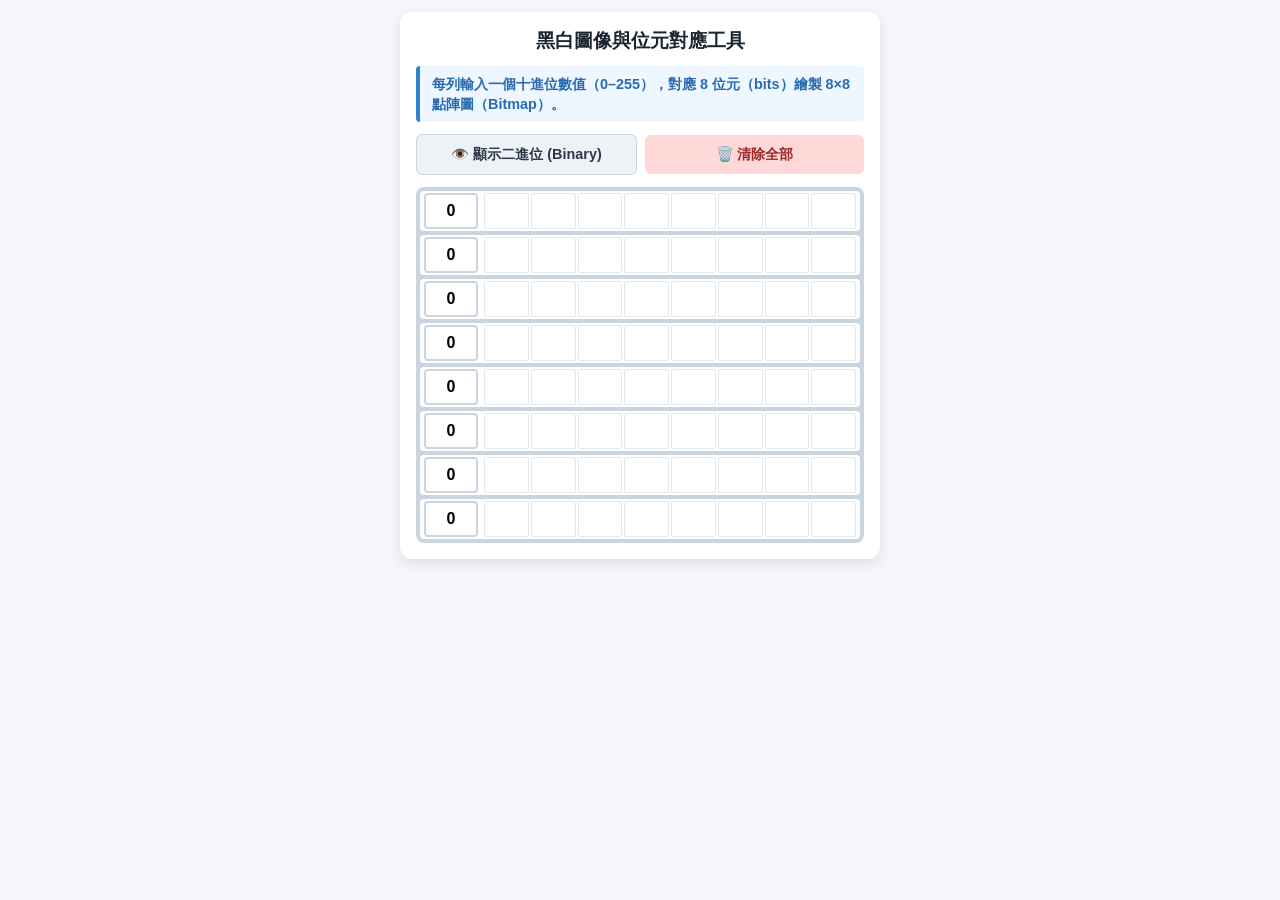
==== gemini-version.html @ 36fb410e "Add gemini-version.html for bitmap storage tool" ====
<!DOCTYPE1 html>
<html lang="zh-Hant">
<head>
  <meta charset="UTF-8">
  <meta name="viewport" content="width=device-width, initial-scale=1.0">
  <title>點陣圖儲存原理學習工具 (Bitmap Storage Concept)</title>
  <style>
    * {
      box-sizing: border-box;
      margin: 0;
      padding: 0;
    }

    body {
      font-family: -apple-system, BlinkMacSystemFont, "Segoe UI", Roboto, "Helvetica Neue", Arial, sans-serif;
      background-color: #f4f6f9;
      color: #333;
      padding: 12px;
      display: flex;
      flex-direction: column;
      align-items: center;
      min-height: 100vh;
    }

    .container {
      width: 100%;
      max-width: 480px;
      background: #ffffff;
      border-radius: 12px;
      padding: 16px;
      box-shadow: 0 4px 12px rgba(0,0,0,0.1);
      display: flex;
      flex-direction: column;
      gap: 12px;
    }

    h1 {
      font-size: 1.2rem;
      text-align: center;
      color: #1a252f;
    }

    .description {
      font-size: 0.9rem;
      background-color: #eef6ff;
      border-left: 4px solid #3182ce;
      padding: 8px 12px;
      border-radius: 4px;
      line-height: 1.4;
      color: #2b6cb0;
      font-weight: bold;
    }

    .controls {
      display: flex;
      justify-content: space-between;
      align-items: center;
      gap: 8px;
    }

    .toggle-btn, .clear-btn {
      flex: 1;
      padding: 10px 8px;
      font-size: 0.9rem;
      font-weight: bold;
      border: none;
      border-radius: 6px;
      cursor: pointer;
      display: flex;
      align-items: center;
      justify-content: center;
      gap: 4px;
    }

    .toggle-btn {
      background-color: #edf2f7;
      color: #2d3748;
      border: 1px solid #cbd5e0;
    }

    .toggle-btn.active {
      background-color: #3182ce;
      color: white;
      border-color: #2b6cb0;
    }

    .clear-btn {
      background-color: #fed7d7;
      color: #9b2c2c;
    }

    .clear-btn:active {
      background-color: #feb2b2;
    }

    .grid-container {
      display: flex;
      flex-direction: column;
      gap: 4px;
      background-color: #cbd5e0;
      padding: 4px;
      border-radius: 8px;
    }

    .row-wrapper {
      display: flex;
      align-items: center;
      gap: 6px;
      background-color: #ffffff;
      padding: 2px 4px;
      border-radius: 4px;
    }

    .input-group {
      display: flex;
      flex-direction: column;
      width: 54px;
      position: relative;
    }

    .row-input {
      width: 100%;
      height: 36px;
      text-align: center;
      font-size: 1rem;
      font-weight: bold;
      border: 2px solid #cbd5e0;
      border-radius: 4px;
      outline: none;
    }

    .row-input:focus {
      border-color: #3182ce;
    }

    .row-input.error {
      border-color: #e53e3e;
      background-color: #fff5f5;
    }

    .binary-display {
      font-family: monospace;
      font-size: 0.75rem;
      letter-spacing: 1px;
      color: #718096;
      text-align: center;
      display: none;
      white-space: nowrap;
    }

    .show-binary .binary-display {
      display: block;
    }

    .pixels-row {
      display: flex;
      flex: 1;
      gap: 2px;
      height: 36px;
    }

    .pixel {
      flex: 1;
      height: 100%;
      border-radius: 2px;
      transition: background-color 0.1s ease;
      display: flex;
      align-items: center;
      justify-content: center;
      font-size: 0.7rem;
      font-weight: bold;
      user-select: none;
    }

    .pixel.off {
      background-color: #ffffff;
      border: 1px solid #e2e8f0;
      color: #a0aec0;
    }

    .pixel.on {
      background-color: #000000;
      border: 1px solid #000000;
      color: #ffffff;
    }

    .error-toast {
      position: fixed;
      top: 20px;
      left: 50%;
      transform: translateX(-50%);
      background-color: #e53e3e;
      color: white;
      padding: 10px 16px;
      border-radius: 20px;
      font-size: 0.9rem;
      box-shadow: 0 4px 10px rgba(0,0,0,0.2);
      display: none;
      z-index: 1000;
    }
  </style>
</head>
<body>

  <div id="errorToast" class="error-toast">請輸入 0 至 255 的整數！</div>

  <div class="container">
    <h1>黑白圖像與位元對應工具</h1>

    <div class="description" id="statusDescription">
      每列輸入一個十進位數值（0–255），對應 8 位元（bits）繪製 8×8 點陣圖（Bitmap）。
    </div>

    <div class="controls">
      <button class="toggle-btn" id="toggleBinaryBtn" onclick="toggleBinary()">
        <span>👁️ 顯示二進位 (Binary)</span>
      </button>
      <button class="clear-btn" onclick="clearAll()">
        <span>🗑️ 清除全部</span>
      </button>
    </div>

    <div class="grid-container" id="gridContainer">
      </div>
  </div>

  <script>
    const rowsCount = 8;
    const gridContainer = document.getElementById('gridContainer');
    const toast = document.getElementById('errorToast');
    let showBinaryState = false;

    // 初始化 8 行
    function initGrid() {
      gridContainer.innerHTML = '';
      for (let i = 0; i < rowsCount; i++) {
        const rowWrapper = document.createElement('div');
        rowWrapper.className = 'row-wrapper';

        // 輸入框容器
        const inputGroup = document.createElement('div');
        inputGroup.className = 'input-group';

        const input = document.createElement('input');
        input.type = 'text';
        input.inputMode = 'numeric';
        input.className = 'row-input';
        input.value = '0';
        input.dataset.rowIndex = i;
        input.addEventListener('input', (e) => handleInput(e, i));

        const binaryDisplay = document.createElement('div');
        binaryDisplay.className = 'binary-display';
        binaryDisplay.id = `binary-${i}`;
        binaryDisplay.innerText = '00000000';

        inputGroup.appendChild(input);
        inputGroup.appendChild(binaryDisplay);

        // 8 個像素方格
        const pixelsRow = document.createElement('div');
        pixelsRow.className = 'pixels-row';
        pixelsRow.id = `row-pixels-${i}`;

        for (let j = 0; j < 8; j++) {
          const pixel = document.createElement('div');
          pixel.className = 'pixel off';
          pixel.id = `pixel-${i}-${j}`;
          pixelsRow.appendChild(pixel);
        }

        rowWrapper.appendChild(inputGroup);
        rowWrapper.appendChild(pixelsRow);
        gridContainer.appendChild(rowWrapper);

        updateRow(i, 0);
      }
    }

    // 處理輸入與驗證
    function handleInput(e, rowIndex) {
      const inputEl = e.target;
      const valStr = inputEl.value.trim();

      // 空白時預設為 0 更新，但不報錯
      if (valStr === '') {
        inputEl.classList.remove('error');
        updateRow(rowIndex, 0);
        return;
      }

      // 正則驗證：必須為純數字整數
      const isValidInt = /^\d+$/.test(valStr);
      const valNum = parseInt(valStr, 10);

      if (!isValidInt || valNum < 0 || valNum > 255) {
        inputEl.classList.add('error');
        showToast();
        // 還原為有效數值或維持最後正確狀態
        return;
      }

      inputEl.classList.remove('error');
      updateRow(rowIndex, valNum);
    }

    // 更新單列圖案與二進位顯示
    function updateRow(rowIndex, val) {
      // 轉換為 8 位元二進位字串 (補零)
      const binaryStr = val.toString(2).padStart(8, '0');
      
      // 更新二進位文字顯示
      const binaryDisplay = document.getElementById(`binary-${rowIndex}`);
      if (binaryDisplay) {
        binaryDisplay.innerText = binaryStr;
      }

      // 更新 8 個像素格 (最高位 bit 7 在最左邊, bit 0 在最右邊)
      for (let bit = 0; bit < 8; bit++) {
        const pixel = document.getElementById(`pixel-${rowIndex}-${bit}`);
        const bitValue = binaryStr[bit]; // '1' 或 '0'

        if (bitValue === '1') {
          pixel.className = 'pixel on';
          pixel.innerText = showBinaryState ? '1' : '';
        } else {
          pixel.className = 'pixel off';
          pixel.innerText = showBinaryState ? '0' : '';
        }
      }
    }

    // 切換二進位顯示模式
    function toggleBinary() {
      showBinaryState = !showBinaryState;
      const btn = document.getElementById('toggleBinaryBtn');
      
      if (showBinaryState) {
        gridContainer.classList.add('show-binary');
        btn.classList.add('active');
      } else {
        gridContainer.classList.remove('show-binary');
        btn.classList.remove('active');
      }

      // 重新整理像素格上的文字數字
      const inputs = document.querySelectorAll('.row-input');
      inputs.forEach((input, index) => {
        const val = parseInt(input.value, 10) || 0;
        updateRow(index, val);
      });
    }

    // 清除全部回到預設 state
    function clearAll() {
      const inputs = document.querySelectorAll('.row-input');
      inputs.forEach((input, index) => {
        input.value = '0';
        input.classList.remove('error');
        updateRow(index, 0);
      });
    }

    // 顯示錯誤提示 Toast
    let toastTimer;
    function showToast() {
      toast.style.display = 'block';
      clearTimeout(toastTimer);
      toastTimer = setTimeout(() => {
        toast.style.display = 'none';
      }, 2000);
    }

    // 啟動初始化
    initGrid();
  </script>
</body>
</html>
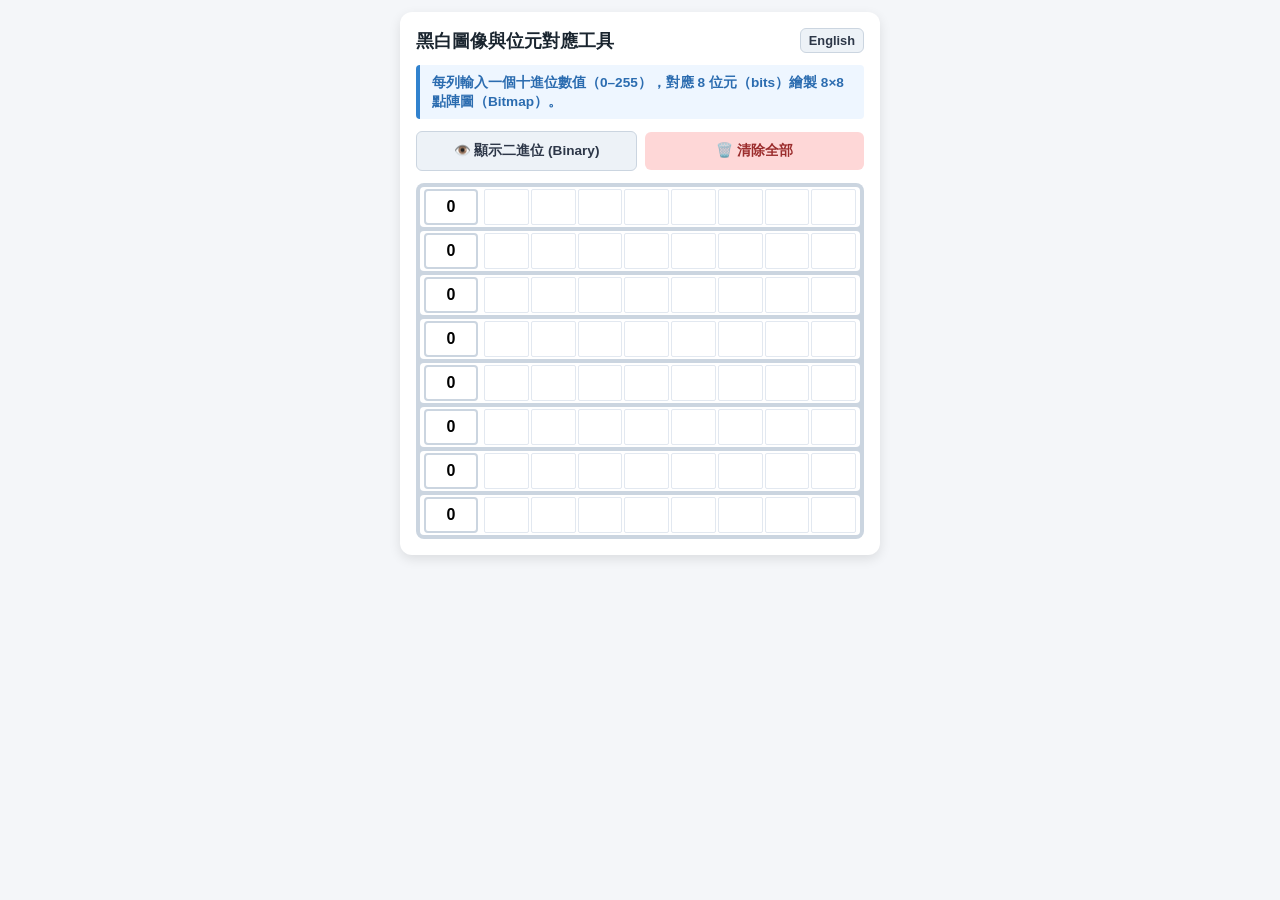
==== commit a6c4b935: "Fix DOCTYPE and enhance layout with header bar Refactor HTML structure and improve styling." ====
--- a/gemini-version.html
+++ b/gemini-version.html
@@ -1,4 +1,4 @@
-<!DOCTYPE1 html>
+<!DOCTYPE html>
 <html lang="zh-Hant">
 <head>
   <meta charset="UTF-8">
@@ -34,14 +34,30 @@
       gap: 12px;
     }
 
+    .header-bar {
+      display: flex;
+      justify-content: space-between;
+      align-items: center;
+    }
+
     h1 {
-      font-size: 1.2rem;
-      text-align: center;
+      font-size: 1.1rem;
       color: #1a252f;
     }
 
+    .lang-btn {
+      background-color: #edf2f7;
+      border: 1px solid #cbd5e0;
+      border-radius: 6px;
+      padding: 4px 8px;
+      font-size: 0.8rem;
+      font-weight: bold;
+      cursor: pointer;
+      color: #2d3748;
+    }
+
     .description {
-      font-size: 0.9rem;
+      font-size: 0.85rem;
       background-color: #eef6ff;
       border-left: 4px solid #3182ce;
       padding: 8px 12px;
@@ -60,8 +76,8 @@
 
     .toggle-btn, .clear-btn {
       flex: 1;
-      padding: 10px 8px;
-      font-size: 0.9rem;
+      padding: 10px 6px;
+      font-size: 0.85rem;
       font-weight: bold;
       border: none;
       border-radius: 6px;
@@ -193,30 +209,34 @@
       color: white;
       padding: 10px 16px;
       border-radius: 20px;
-      font-size: 0.9rem;
+      font-size: 0.85rem;
       box-shadow: 0 4px 10px rgba(0,0,0,0.2);
       display: none;
       z-index: 1000;
+      text-align: center;
     }
   </style>
 </head>
 <body>
 
-  <div id="errorToast" class="error-toast">請輸入 0 至 255 的整數！</div>
+  <div id="errorToast" class="error-toast"></div>
 
   <div class="container">
-    <h1>黑白圖像與位元對應工具</h1>
-
-    <div class="description" id="statusDescription">
+    <div class="header-bar">
+      <h1 id="uiTitle">黑白圖像與位元對應工具</h1>
+      <button class="lang-btn" id="langBtn" onclick="toggleLanguage()">English</button>
+    </div>
+
+    <div class="description" id="uiDesc">
       每列輸入一個十進位數值（0–255），對應 8 位元（bits）繪製 8×8 點陣圖（Bitmap）。
     </div>
 
     <div class="controls">
       <button class="toggle-btn" id="toggleBinaryBtn" onclick="toggleBinary()">
-        <span>👁️ 顯示二進位 (Binary)</span>
+        <span id="uiToggleBtn">👁️ 顯示二進位 (Binary)</span>
       </button>
       <button class="clear-btn" onclick="clearAll()">
-        <span>🗑️ 清除全部</span>
+        <span id="uiClearBtn">🗑️ 清除全部</span>
       </button>
     </div>
 
@@ -228,16 +248,55 @@
     const rowsCount = 8;
     const gridContainer = document.getElementById('gridContainer');
     const toast = document.getElementById('errorToast');
+    
     let showBinaryState = false;
-
-    // 初始化 8 行
+    let currentLang = 'zh'; // 預設繁體中文
+
+    const i18n = {
+      zh: {
+        title: "黑白圖像與位元對應工具",
+        langBtn: "English",
+        desc: "每列輸入一個十進位數值（0–255），對應 8 位元（bits）繪製 8×8 點陣圖（Bitmap）。",
+        toggleShow: "👁️ 顯示二進位 (Binary)",
+        toggleHide: "👁️ 隱藏二進位 (Binary)",
+        clear: "🗑️ 清除全部",
+        errorToast: "請輸入 0 至 255 的整數！"
+      },
+      en: {
+        title: "Bitmap & Bit Storage Tool",
+        langBtn: "繁體中文",
+        desc: "Enter a decimal value (0–255) per row to map 8 bits into an 8×8 bitmap pattern.",
+        toggleShow: "👁️ Show Binary",
+        toggleHide: "👁️ Hide Binary",
+        clear: "🗑️ Clear All",
+        errorToast: "Please enter an integer between 0 and 255!"
+      }
+    };
+
+    function updateLanguageUI() {
+      const texts = i18n[currentLang];
+      document.getElementById('uiTitle').innerText = texts.title;
+      document.getElementById('langBtn').innerText = texts.langBtn;
+      document.getElementById('uiDesc').innerText = texts.desc;
+      document.getElementById('uiClearBtn').innerText = texts.clear;
+      
+      const toggleBtnText = document.getElementById('uiToggleBtn');
+      toggleBtnText.innerText = showBinaryState ? texts.toggleHide : texts.toggleShow;
+      
+      document.documentElement.lang = currentLang === 'zh' ? 'zh-Hant' : 'en';
+    }
+
+    function toggleLanguage() {
+      currentLang = currentLang === 'zh' ? 'en' : 'zh';
+      updateLanguageUI();
+    }
+
     function initGrid() {
       gridContainer.innerHTML = '';
       for (let i = 0; i < rowsCount; i++) {
         const rowWrapper = document.createElement('div');
         rowWrapper.className = 'row-wrapper';
 
-        // 輸入框容器
         const inputGroup = document.createElement('div');
         inputGroup.className = 'input-group';
 
@@ -257,7 +316,6 @@
         inputGroup.appendChild(input);
         inputGroup.appendChild(binaryDisplay);
 
-        // 8 個像素方格
         const pixelsRow = document.createElement('div');
         pixelsRow.className = 'pixels-row';
         pixelsRow.id = `row-pixels-${i}`;
@@ -277,26 +335,22 @@
       }
     }
 
-    // 處理輸入與驗證
     function handleInput(e, rowIndex) {
       const inputEl = e.target;
       const valStr = inputEl.value.trim();
 
-      // 空白時預設為 0 更新，但不報錯
       if (valStr === '') {
         inputEl.classList.remove('error');
         updateRow(rowIndex, 0);
         return;
       }
 
-      // 正則驗證：必須為純數字整數
       const isValidInt = /^\d+$/.test(valStr);
       const valNum = parseInt(valStr, 10);
 
       if (!isValidInt || valNum < 0 || valNum > 255) {
         inputEl.classList.add('error');
         showToast();
-        // 還原為有效數值或維持最後正確狀態
         return;
       }
 
@@ -304,21 +358,17 @@
       updateRow(rowIndex, valNum);
     }
 
-    // 更新單列圖案與二進位顯示
     function updateRow(rowIndex, val) {
-      // 轉換為 8 位元二進位字串 (補零)
       const binaryStr = val.toString(2).padStart(8, '0');
       
-      // 更新二進位文字顯示
       const binaryDisplay = document.getElementById(`binary-${rowIndex}`);
       if (binaryDisplay) {
         binaryDisplay.innerText = binaryStr;
       }
 
-      // 更新 8 個像素格 (最高位 bit 7 在最左邊, bit 0 在最右邊)
       for (let bit = 0; bit < 8; bit++) {
         const pixel = document.getElementById(`pixel-${rowIndex}-${bit}`);
-        const bitValue = binaryStr[bit]; // '1' 或 '0'
+        const bitValue = binaryStr[bit];
 
         if (bitValue === '1') {
           pixel.className = 'pixel on';
@@ -330,7 +380,6 @@
       }
     }
 
-    // 切換二進位顯示模式
     function toggleBinary() {
       showBinaryState = !showBinaryState;
       const btn = document.getElementById('toggleBinaryBtn');
@@ -343,7 +392,8 @@
         btn.classList.remove('active');
       }
 
-      // 重新整理像素格上的文字數字
+      updateLanguageUI();
+
       const inputs = document.querySelectorAll('.row-input');
       inputs.forEach((input, index) => {
         const val = parseInt(input.value, 10) || 0;
@@ -351,7 +401,6 @@
       });
     }
 
-    // 清除全部回到預設 state
     function clearAll() {
       const inputs = document.querySelectorAll('.row-input');
       inputs.forEach((input, index) => {
@@ -361,9 +410,9 @@
       });
     }
 
-    // 顯示錯誤提示 Toast
     let toastTimer;
     function showToast() {
+      toast.innerText = i18n[currentLang].errorToast;
       toast.style.display = 'block';
       clearTimeout(toastTimer);
       toastTimer = setTimeout(() => {
@@ -371,8 +420,9 @@
       }, 2000);
     }
 
-    // 啟動初始化
+    // 初始化頁面與語言
     initGrid();
+    updateLanguageUI();
   </script>
 </body>
 </html>
